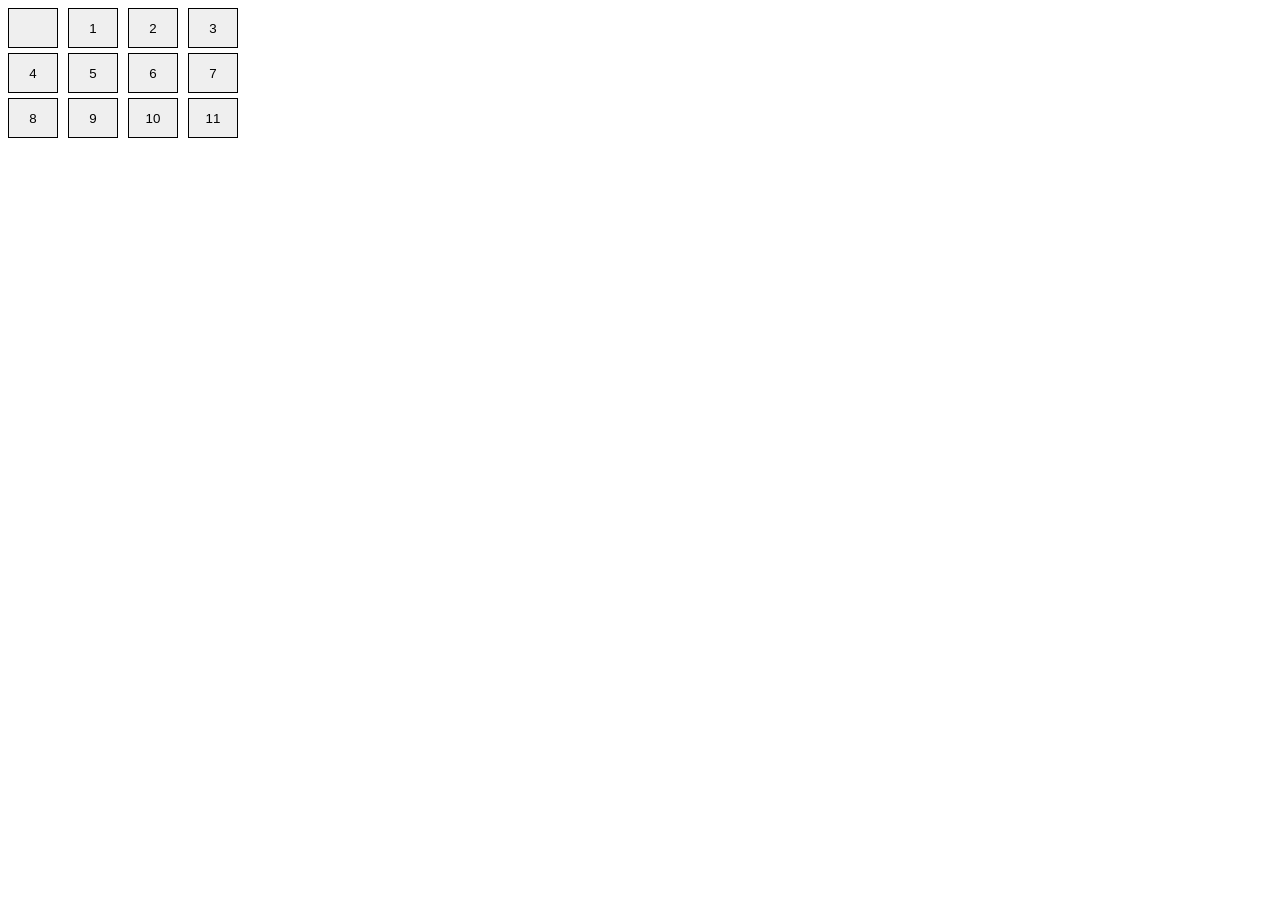
==== Puzzle-Game/index.html @ b2d68455 "Organized portfolio projects" ====
<!DOCTYPE html>
<html lang="en">
<head>
    <meta charset="UTF-8">
    <meta name="viewport" content="width=device-width, initial-scale=1.0">
    <title>Document</title>
</head>
<body>
    

    <button style="position: absolute; width: 50px; height: 40px; border: 1px solid black;" id="main" onclick="main()" ></button>
    <button style="position: absolute; width: 50px; height: 40px; border: 1px solid black; margin-left: 60px;" onclick="btn1()" id="btn1">1</button>
    <button style="position: absolute; width: 50px; height: 40px; border: 1px solid black; margin-left: 120px;" onclick="btn2()"  id="btn2" >2</button>
    <button style="position: absolute; width: 50px; height: 40px; border: 1px solid black; margin-left: 180px;" onclick="btn3()"  id="btn3" >3</button>
    <button style="position: absolute; width: 50px; height: 40px; border: 1px solid black; margin-top: 45px;" onclick="btn4()"  id="btn4" >4</button>
    <button style="position: absolute; width: 50px; height: 40px; border: 1px solid black; margin-top: 45px; margin-left: 60px;" onclick="btn5()"  id="btn5" >5</button>
    <button style="position: absolute; width: 50px; height: 40px; border: 1px solid black; margin-top: 45px; margin-left: 120px;" onclick="btn6()"  id="btn6" >6</button>
    <button style="position: absolute; width: 50px; height: 40px; border: 1px solid black; margin-top: 45px; margin-left: 180px;" onclick="btn7()"  id="btn7" >7</button>
    <button style="position: absolute; width: 50px; height: 40px; border: 1px solid black; margin-top: 90px;" onclick="btn8()"  id="btn8" >8</button>
    <button style="position: absolute; width: 50px; height: 40px; border: 1px solid black; margin-top: 90px; margin-left: 60px;" onclick="btn9()"  id="btn9" >9</button>
    <button style="position: absolute; width: 50px; height: 40px; border: 1px solid black; margin-top: 90px; margin-left: 120px;" onclick="btn10()"  id="btn10" >10</button>
    <button style="position: absolute; width: 50px; height: 40px; border: 1px solid black; margin-top: 90px; margin-left: 180px;" onclick="btn11()"  id="btn11" >11</button>




    <script>
    function btn1(){
        var main=document.getElementById("main").innerHTML;
        var btn1=document.getElementById("btn1").innerHTML;
        var btn2=document.getElementById("btn2").innerHTML;
        var btn5=document.getElementById("btn5").innerHTML;



        if(main==""){
            document.getElementById("main").innerHTML=btn1;
            document.getElementById("btn1").value="";

            document.getElementById("btn1").innerHTML=main;
            document.getElementById("main").value="";

        }
        else if(btn2==""){
            document.getElementById("btn2").innerHTML=btn1;
            document.getElementById("btn1").value="";

            document.getElementById("btn1").innerHTML=btn2;
            document.getElementById("btn2").value="";

        }
        else if(btn5==""){
            document.getElementById("btn5").innerHTML=btn1;
            document.getElementById("btn1").value="";

            document.getElementById("btn1").innerHTML=btn5;
            document.getElementById("btn5").value="";

        }
        

    }


   function main(){
        var main=document.getElementById("main").innerHTML;
        var btn1=document.getElementById("btn1").innerHTML;
        var btn4=document.getElementById("btn4").innerHTML;


        if(btn1==""){
            document.getElementById("btn1").innerHTML=main;
            document.getElementById("main").value="";

            document.getElementById("main").innerHTML=btn1;
            document.getElementById("btn1").value="";

        }
        else if(btn4==""){
            document.getElementById("btn4").innerHTML=main;
            document.getElementById("main").value="";

            document.getElementById("main").innerHTML=btn4;
            document.getElementById("btn4").value="";

        }

    }


    function btn2(){
        var btn2=document.getElementById("btn2").innerHTML;
        var btn1=document.getElementById("btn1").innerHTML;
        var btn3=document.getElementById("btn3").innerHTML;
        var btn6=document.getElementById("btn6").innerHTML;


        if(btn1==""){
            document.getElementById("btn1").innerHTML=btn2;
            document.getElementById("btn2").value="";

            document.getElementById("btn2").innerHTML=btn1;
            document.getElementById("btn1").value="";

        }
        else if(btn3==""){
            document.getElementById("btn3").innerHTML=btn2;
            document.getElementById("btn2").value="";

            document.getElementById("btn2").innerHTML=btn3;
            document.getElementById("btn3").value="";

        }
        else if(btn6==""){
            document.getElementById("btn6").innerHTML=btn2;
            document.getElementById("btn2").value="";

            document.getElementById("btn2").innerHTML=btn6;
            document.getElementById("btn6").value="";

        }

     }
  

     function btn3(){
        var btn3=document.getElementById("btn3").innerHTML;
        var btn2=document.getElementById("btn2").innerHTML;
        var btn7=document.getElementById("btn7").innerHTML;


        if(btn2==""){
            document.getElementById("btn2").innerHTML=btn3;
            document.getElementById("btn3").value="";

            document.getElementById("btn3").innerHTML=btn2;
            document.getElementById("btn2").value="";

        }
        else if(btn7==""){
            document.getElementById("btn7").innerHTML=btn3;
            document.getElementById("btn3").value="";

            document.getElementById("btn3").innerHTML=btn7;
            document.getElementById("btn7").value="";

        }

     }


     function btn4(){
        var btn4=document.getElementById("btn4").innerHTML;
        var main=document.getElementById("main").innerHTML;
        var btn5=document.getElementById("btn5").innerHTML;
        var btn8=document.getElementById("btn8").innerHTML;


        if(main==""){
            document.getElementById("main").innerHTML=btn4;
            document.getElementById("btn4").value="";

            document.getElementById("btn4").innerHTML=main;
            document.getElementById("main").value="";

        }
        else if(btn5==""){
            document.getElementById("btn5").innerHTML=btn4;
            document.getElementById("btn4").value="";

            document.getElementById("btn4").innerHTML=btn5;
            document.getElementById("btn5").value="";

        }
        else if(btn8==""){
            document.getElementById("btn8").innerHTML=btn4;
            document.getElementById("btn4").value="";

            document.getElementById("btn4").innerHTML=btn8;
            document.getElementById("btn8").value="";

        }

    }


    function btn5(){
        var btn5=document.getElementById("btn5").innerHTML;
        var btn4=document.getElementById("btn4").innerHTML;
        var btn6=document.getElementById("btn6").innerHTML;
        var btn9=document.getElementById("btn9").innerHTML;
        var btn1=document.getElementById("btn1").innerHTML;
        

        if(btn4==""){
            document.getElementById("btn4").innerHTML=btn5;
            document.getElementById("btn5").value="";

            document.getElementById("btn5").innerHTML=btn4;
            document.getElementById("btn4").value="";

        }
        else if(btn6==""){
            document.getElementById("btn6").innerHTML=btn5;
            document.getElementById("btn5").value="";

            document.getElementById("btn5").innerHTML=btn6;
            document.getElementById("btn6").value="";

        }
        else if(btn9==""){
            document.getElementById("btn9").innerHTML=btn5;
            document.getElementById("btn5").value="";

            document.getElementById("btn5").innerHTML=btn9;
            document.getElementById("btn9").value="";

        }
        else if(btn1==""){
            document.getElementById("btn1").innerHTML=btn5;
            document.getElementById("btn5").value="";

            document.getElementById("btn5").innerHTML=btn1;
            document.getElementById("btn1").value="";

        }


    }
    
    
    function btn6(){
        var btn6=document.getElementById("btn6").innerHTML;
        var btn5=document.getElementById("btn5").innerHTML;
        var btn7=document.getElementById("btn7").innerHTML;
        var btn10=document.getElementById("btn10").innerHTML;
        var btn2=document.getElementById("btn2").innerHTML;
        

        if(btn5==""){
            document.getElementById("btn5").innerHTML=btn6;
            document.getElementById("btn6").value="";

            document.getElementById("btn6").innerHTML=btn5;
            document.getElementById("btn5").value="";

        }
        else if(btn7==""){
            document.getElementById("btn7").innerHTML=btn6;
            document.getElementById("btn6").value="";

            document.getElementById("btn6").innerHTML=btn7;
            document.getElementById("btn7").value="";

        }
        else if(btn10==""){
            document.getElementById("btn10").innerHTML=btn6;
            document.getElementById("btn6").value="";

            document.getElementById("btn6").innerHTML=btn10;
            document.getElementById("btn10").value="";

        }
        else if(btn2==""){
            document.getElementById("btn2").innerHTML=btn6;
            document.getElementById("btn6").value="";

            document.getElementById("btn6").innerHTML=btn2;
            document.getElementById("btn2").value="";

        }

    }



    function btn7(){
        var btn7=document.getElementById("btn7").innerHTML;
        var btn6=document.getElementById("btn6").innerHTML;
        var btn11=document.getElementById("btn11").innerHTML;
        var btn3=document.getElementById("btn3").innerHTML;
        

        if(btn6==""){
            document.getElementById("btn6").innerHTML=btn7;
            document.getElementById("btn7").value="";

            document.getElementById("btn7").innerHTML=btn6;
            document.getElementById("btn6").value="";

        }
        else if(btn11==""){
            document.getElementById("btn11").innerHTML=btn7;
            document.getElementById("btn7").value="";

            document.getElementById("btn7").innerHTML=btn11;
            document.getElementById("btn11").value="";

        }
        else if(btn3==""){
            document.getElementById("btn3").innerHTML=btn7;
            document.getElementById("btn7").value="";

            document.getElementById("btn7").innerHTML=btn3;
            document.getElementById("btn3").value="";

        }

    }


    function btn8(){
        var btn8=document.getElementById("btn8").innerHTML;
        var btn4=document.getElementById("btn4").innerHTML;
        var btn9=document.getElementById("btn9").innerHTML;

        if(btn4==""){
            document.getElementById("btn4").innerHTML=btn8;
            document.getElementById("btn8").value="";

            document.getElementById("btn8").innerHTML=btn4;
            document.getElementById("btn4").value="";

        }
        else if(btn9==""){
            document.getElementById("btn9").innerHTML=btn8;
            document.getElementById("btn8").value="";

            document.getElementById("btn8").innerHTML=btn9;
            document.getElementById("btn9").value="";

        }

    }


    function btn9(){
        var btn9=document.getElementById("btn9").innerHTML;
        var btn8=document.getElementById("btn8").innerHTML;
        var btn10=document.getElementById("btn10").innerHTML;
        var btn5=document.getElementById("btn5").innerHTML;

        if(btn8==""){
            document.getElementById("btn8").innerHTML=btn9;
            document.getElementById("btn9").value="";

            document.getElementById("btn9").innerHTML=btn8;
            document.getElementById("btn8").value="";

        }
        else if(btn10==""){
            document.getElementById("btn10").innerHTML=btn9;
            document.getElementById("btn9").value="";

            document.getElementById("btn9").innerHTML=btn10;
            document.getElementById("btn10").value="";

        }
        else if(btn5==""){
            document.getElementById("btn5").innerHTML=btn9;
            document.getElementById("btn9").value="";

            document.getElementById("btn9").innerHTML=btn5;
            document.getElementById("btn5").value="";

        }

    }


    function btn10(){
        var btn10=document.getElementById("btn10").innerHTML;
        var btn9=document.getElementById("btn9").innerHTML;
        var btn11=document.getElementById("btn11").innerHTML;
        var btn6=document.getElementById("btn6").innerHTML;

        if(btn9==""){
            document.getElementById("btn9").innerHTML=btn10;
            document.getElementById("btn10").value="";

            document.getElementById("btn10").innerHTML=btn9;
            document.getElementById("btn9").value="";

        }
        else if(btn11==""){
            document.getElementById("btn11").innerHTML=btn10;
            document.getElementById("btn10").value="";

            document.getElementById("btn10").innerHTML=btn11;
            document.getElementById("btn11").value="";

        }
        else if(btn6==""){
            document.getElementById("btn6").innerHTML=btn10;
            document.getElementById("btn10").value="";

            document.getElementById("btn10").innerHTML=btn6;
            document.getElementById("btn6").value="";

        }


    }


    function btn11(){
        var btn11=document.getElementById("btn11").innerHTML;
        var btn10=document.getElementById("btn10").innerHTML;
        var btn7=document.getElementById("btn7").innerHTML;
        
        if(btn10==""){
            document.getElementById("btn10").innerHTML=btn11;
            document.getElementById("btn11").value="";

            document.getElementById("btn11").innerHTML=btn10;
            document.getElementById("btn10").value="";

        }
        else if(btn7==""){
            document.getElementById("btn7").innerHTML=btn11;
            document.getElementById("btn11").value="";

            document.getElementById("btn11").innerHTML=btn7;
            document.getElementById("btn7").value="";

        }

    }
 
    </script>
</body>
</html>
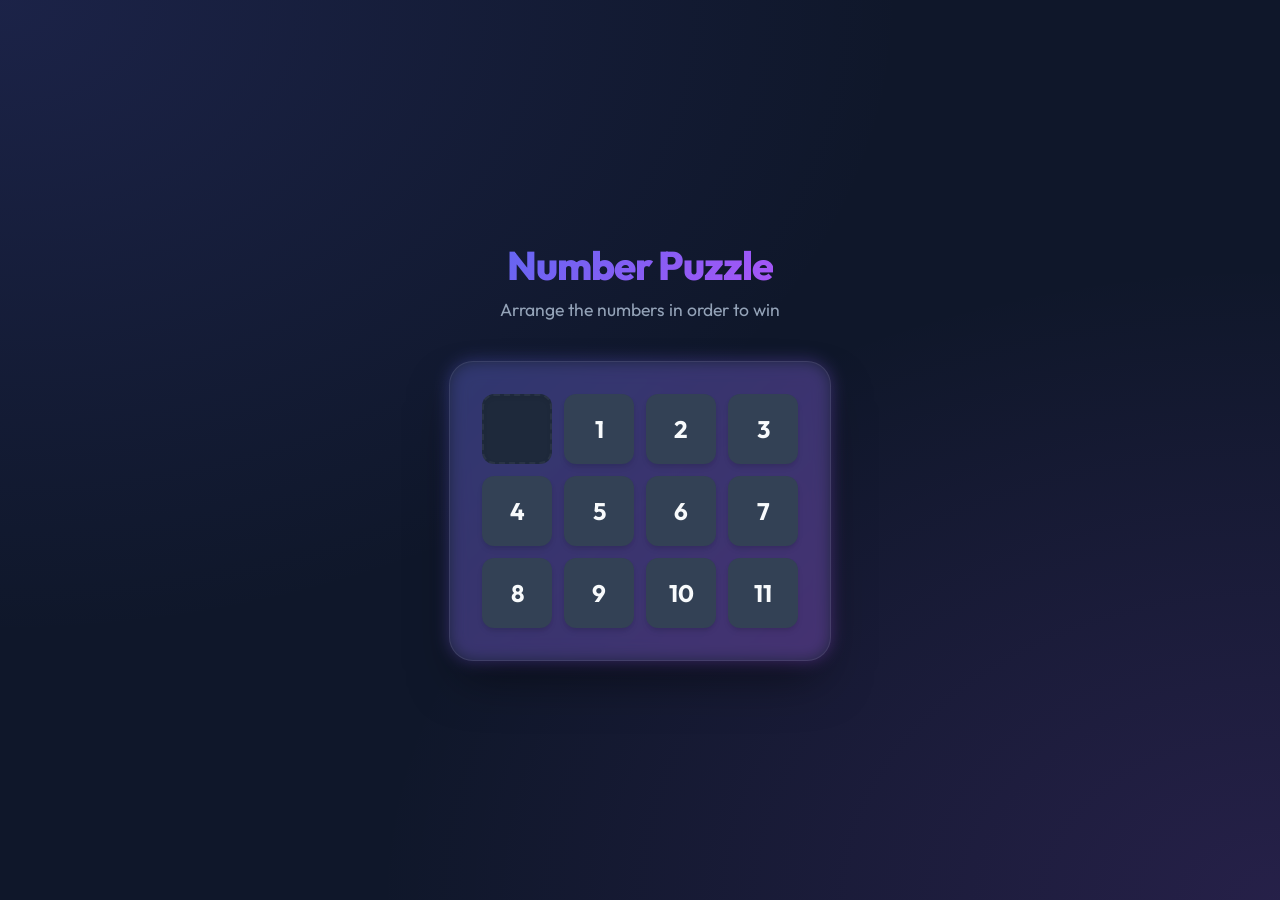
==== commit 0b78e364: "Add files via upload" ====
--- a/Puzzle-Game/index.html
+++ b/Puzzle-Game/index.html
@@ -3,430 +3,214 @@
 <head>
     <meta charset="UTF-8">
     <meta name="viewport" content="width=device-width, initial-scale=1.0">
-    <title>Document</title>
+    <title>Premium Puzzle Game</title>
+    <link rel="stylesheet" href="style.css">
+    <link href="https://fonts.googleapis.com/css2?family=Outfit:wght@400;700;800&display=swap" rel="stylesheet">
 </head>
 <body>
     
-
-    <button style="position: absolute; width: 50px; height: 40px; border: 1px solid black;" id="main" onclick="main()" ></button>
-    <button style="position: absolute; width: 50px; height: 40px; border: 1px solid black; margin-left: 60px;" onclick="btn1()" id="btn1">1</button>
-    <button style="position: absolute; width: 50px; height: 40px; border: 1px solid black; margin-left: 120px;" onclick="btn2()"  id="btn2" >2</button>
-    <button style="position: absolute; width: 50px; height: 40px; border: 1px solid black; margin-left: 180px;" onclick="btn3()"  id="btn3" >3</button>
-    <button style="position: absolute; width: 50px; height: 40px; border: 1px solid black; margin-top: 45px;" onclick="btn4()"  id="btn4" >4</button>
-    <button style="position: absolute; width: 50px; height: 40px; border: 1px solid black; margin-top: 45px; margin-left: 60px;" onclick="btn5()"  id="btn5" >5</button>
-    <button style="position: absolute; width: 50px; height: 40px; border: 1px solid black; margin-top: 45px; margin-left: 120px;" onclick="btn6()"  id="btn6" >6</button>
-    <button style="position: absolute; width: 50px; height: 40px; border: 1px solid black; margin-top: 45px; margin-left: 180px;" onclick="btn7()"  id="btn7" >7</button>
-    <button style="position: absolute; width: 50px; height: 40px; border: 1px solid black; margin-top: 90px;" onclick="btn8()"  id="btn8" >8</button>
-    <button style="position: absolute; width: 50px; height: 40px; border: 1px solid black; margin-top: 90px; margin-left: 60px;" onclick="btn9()"  id="btn9" >9</button>
-    <button style="position: absolute; width: 50px; height: 40px; border: 1px solid black; margin-top: 90px; margin-left: 120px;" onclick="btn10()"  id="btn10" >10</button>
-    <button style="position: absolute; width: 50px; height: 40px; border: 1px solid black; margin-top: 90px; margin-left: 180px;" onclick="btn11()"  id="btn11" >11</button>
-
-
-
+    <h1>Number Puzzle</h1>
+    <p class="subtitle">Arrange the numbers in order to win</p>
+
+    <div class="game-container">
+        <div class="puzzle-grid">
+            <button id="main" onclick="main()"></button>
+            <button id="btn1" onclick="btn1()">1</button>
+            <button id="btn2" onclick="btn2()">2</button>
+            <button id="btn3" onclick="btn3()">3</button>
+            <button id="btn4" onclick="btn4()">4</button>
+            <button id="btn5" onclick="btn5()">5</button>
+            <button id="btn6" onclick="btn6()">6</button>
+            <button id="btn7" onclick="btn7()">7</button>
+            <button id="btn8" onclick="btn8()">8</button>
+            <button id="btn9" onclick="btn9()">9</button>
+            <button id="btn10" onclick="btn10()">10</button>
+            <button id="btn11" onclick="btn11()">11</button>
+        </div>
+    </div>
 
     <script>
-    function btn1(){
-        var main=document.getElementById("main").innerHTML;
-        var btn1=document.getElementById("btn1").innerHTML;
-        var btn2=document.getElementById("btn2").innerHTML;
-        var btn5=document.getElementById("btn5").innerHTML;
-
-
-
-        if(main==""){
-            document.getElementById("main").innerHTML=btn1;
-            document.getElementById("btn1").value="";
-
-            document.getElementById("btn1").innerHTML=main;
-            document.getElementById("main").value="";
-
-        }
-        else if(btn2==""){
-            document.getElementById("btn2").innerHTML=btn1;
-            document.getElementById("btn1").value="";
-
-            document.getElementById("btn1").innerHTML=btn2;
-            document.getElementById("btn2").value="";
-
-        }
-        else if(btn5==""){
-            document.getElementById("btn5").innerHTML=btn1;
-            document.getElementById("btn1").value="";
-
-            document.getElementById("btn1").innerHTML=btn5;
-            document.getElementById("btn5").value="";
-
-        }
-        
-
-    }
-
-
-   function main(){
-        var main=document.getElementById("main").innerHTML;
-        var btn1=document.getElementById("btn1").innerHTML;
-        var btn4=document.getElementById("btn4").innerHTML;
-
-
-        if(btn1==""){
-            document.getElementById("btn1").innerHTML=main;
-            document.getElementById("main").value="";
-
-            document.getElementById("main").innerHTML=btn1;
-            document.getElementById("btn1").value="";
-
-        }
-        else if(btn4==""){
-            document.getElementById("btn4").innerHTML=main;
-            document.getElementById("main").value="";
-
-            document.getElementById("main").innerHTML=btn4;
-            document.getElementById("btn4").value="";
-
-        }
-
-    }
-
-
-    function btn2(){
-        var btn2=document.getElementById("btn2").innerHTML;
-        var btn1=document.getElementById("btn1").innerHTML;
-        var btn3=document.getElementById("btn3").innerHTML;
-        var btn6=document.getElementById("btn6").innerHTML;
-
-
-        if(btn1==""){
-            document.getElementById("btn1").innerHTML=btn2;
-            document.getElementById("btn2").value="";
-
-            document.getElementById("btn2").innerHTML=btn1;
-            document.getElementById("btn1").value="";
-
-        }
-        else if(btn3==""){
-            document.getElementById("btn3").innerHTML=btn2;
-            document.getElementById("btn2").value="";
-
-            document.getElementById("btn2").innerHTML=btn3;
-            document.getElementById("btn3").value="";
-
-        }
-        else if(btn6==""){
-            document.getElementById("btn6").innerHTML=btn2;
-            document.getElementById("btn2").value="";
-
-            document.getElementById("btn2").innerHTML=btn6;
-            document.getElementById("btn6").value="";
-
-        }
-
-     }
-  
-
-     function btn3(){
-        var btn3=document.getElementById("btn3").innerHTML;
-        var btn2=document.getElementById("btn2").innerHTML;
-        var btn7=document.getElementById("btn7").innerHTML;
-
-
-        if(btn2==""){
-            document.getElementById("btn2").innerHTML=btn3;
-            document.getElementById("btn3").value="";
-
-            document.getElementById("btn3").innerHTML=btn2;
-            document.getElementById("btn2").value="";
-
-        }
-        else if(btn7==""){
-            document.getElementById("btn7").innerHTML=btn3;
-            document.getElementById("btn3").value="";
-
-            document.getElementById("btn3").innerHTML=btn7;
-            document.getElementById("btn7").value="";
-
-        }
-
-     }
-
-
-     function btn4(){
-        var btn4=document.getElementById("btn4").innerHTML;
-        var main=document.getElementById("main").innerHTML;
-        var btn5=document.getElementById("btn5").innerHTML;
-        var btn8=document.getElementById("btn8").innerHTML;
-
-
-        if(main==""){
-            document.getElementById("main").innerHTML=btn4;
-            document.getElementById("btn4").value="";
-
-            document.getElementById("btn4").innerHTML=main;
-            document.getElementById("main").value="";
-
-        }
-        else if(btn5==""){
-            document.getElementById("btn5").innerHTML=btn4;
-            document.getElementById("btn4").value="";
-
-            document.getElementById("btn4").innerHTML=btn5;
-            document.getElementById("btn5").value="";
-
-        }
-        else if(btn8==""){
-            document.getElementById("btn8").innerHTML=btn4;
-            document.getElementById("btn4").value="";
-
-            document.getElementById("btn4").innerHTML=btn8;
-            document.getElementById("btn8").value="";
-
-        }
-
-    }
-
-
-    function btn5(){
-        var btn5=document.getElementById("btn5").innerHTML;
-        var btn4=document.getElementById("btn4").innerHTML;
-        var btn6=document.getElementById("btn6").innerHTML;
-        var btn9=document.getElementById("btn9").innerHTML;
-        var btn1=document.getElementById("btn1").innerHTML;
-        
-
-        if(btn4==""){
-            document.getElementById("btn4").innerHTML=btn5;
-            document.getElementById("btn5").value="";
-
-            document.getElementById("btn5").innerHTML=btn4;
-            document.getElementById("btn4").value="";
-
-        }
-        else if(btn6==""){
-            document.getElementById("btn6").innerHTML=btn5;
-            document.getElementById("btn5").value="";
-
-            document.getElementById("btn5").innerHTML=btn6;
-            document.getElementById("btn6").value="";
-
-        }
-        else if(btn9==""){
-            document.getElementById("btn9").innerHTML=btn5;
-            document.getElementById("btn5").value="";
-
-            document.getElementById("btn5").innerHTML=btn9;
-            document.getElementById("btn9").value="";
-
-        }
-        else if(btn1==""){
-            document.getElementById("btn1").innerHTML=btn5;
-            document.getElementById("btn5").value="";
-
-            document.getElementById("btn5").innerHTML=btn1;
-            document.getElementById("btn1").value="";
-
-        }
-
-
-    }
-    
-    
-    function btn6(){
-        var btn6=document.getElementById("btn6").innerHTML;
-        var btn5=document.getElementById("btn5").innerHTML;
-        var btn7=document.getElementById("btn7").innerHTML;
-        var btn10=document.getElementById("btn10").innerHTML;
-        var btn2=document.getElementById("btn2").innerHTML;
-        
-
-        if(btn5==""){
-            document.getElementById("btn5").innerHTML=btn6;
-            document.getElementById("btn6").value="";
-
-            document.getElementById("btn6").innerHTML=btn5;
-            document.getElementById("btn5").value="";
-
-        }
-        else if(btn7==""){
-            document.getElementById("btn7").innerHTML=btn6;
-            document.getElementById("btn6").value="";
-
-            document.getElementById("btn6").innerHTML=btn7;
-            document.getElementById("btn7").value="";
-
-        }
-        else if(btn10==""){
-            document.getElementById("btn10").innerHTML=btn6;
-            document.getElementById("btn6").value="";
-
-            document.getElementById("btn6").innerHTML=btn10;
-            document.getElementById("btn10").value="";
-
-        }
-        else if(btn2==""){
-            document.getElementById("btn2").innerHTML=btn6;
-            document.getElementById("btn6").value="";
-
-            document.getElementById("btn6").innerHTML=btn2;
-            document.getElementById("btn2").value="";
-
-        }
-
-    }
-
-
-
-    function btn7(){
-        var btn7=document.getElementById("btn7").innerHTML;
-        var btn6=document.getElementById("btn6").innerHTML;
-        var btn11=document.getElementById("btn11").innerHTML;
-        var btn3=document.getElementById("btn3").innerHTML;
-        
-
-        if(btn6==""){
-            document.getElementById("btn6").innerHTML=btn7;
-            document.getElementById("btn7").value="";
-
-            document.getElementById("btn7").innerHTML=btn6;
-            document.getElementById("btn6").value="";
-
-        }
-        else if(btn11==""){
-            document.getElementById("btn11").innerHTML=btn7;
-            document.getElementById("btn7").value="";
-
-            document.getElementById("btn7").innerHTML=btn11;
-            document.getElementById("btn11").value="";
-
-        }
-        else if(btn3==""){
-            document.getElementById("btn3").innerHTML=btn7;
-            document.getElementById("btn7").value="";
-
-            document.getElementById("btn7").innerHTML=btn3;
-            document.getElementById("btn3").value="";
-
-        }
-
-    }
-
-
-    function btn8(){
-        var btn8=document.getElementById("btn8").innerHTML;
-        var btn4=document.getElementById("btn4").innerHTML;
-        var btn9=document.getElementById("btn9").innerHTML;
-
-        if(btn4==""){
-            document.getElementById("btn4").innerHTML=btn8;
-            document.getElementById("btn8").value="";
-
-            document.getElementById("btn8").innerHTML=btn4;
-            document.getElementById("btn4").value="";
-
-        }
-        else if(btn9==""){
-            document.getElementById("btn9").innerHTML=btn8;
-            document.getElementById("btn8").value="";
-
-            document.getElementById("btn8").innerHTML=btn9;
-            document.getElementById("btn9").value="";
-
-        }
-
-    }
-
-
-    function btn9(){
-        var btn9=document.getElementById("btn9").innerHTML;
-        var btn8=document.getElementById("btn8").innerHTML;
-        var btn10=document.getElementById("btn10").innerHTML;
-        var btn5=document.getElementById("btn5").innerHTML;
-
-        if(btn8==""){
-            document.getElementById("btn8").innerHTML=btn9;
-            document.getElementById("btn9").value="";
-
-            document.getElementById("btn9").innerHTML=btn8;
-            document.getElementById("btn8").value="";
-
-        }
-        else if(btn10==""){
-            document.getElementById("btn10").innerHTML=btn9;
-            document.getElementById("btn9").value="";
-
-            document.getElementById("btn9").innerHTML=btn10;
-            document.getElementById("btn10").value="";
-
-        }
-        else if(btn5==""){
-            document.getElementById("btn5").innerHTML=btn9;
-            document.getElementById("btn9").value="";
-
-            document.getElementById("btn9").innerHTML=btn5;
-            document.getElementById("btn5").value="";
-
-        }
-
-    }
-
-
-    function btn10(){
-        var btn10=document.getElementById("btn10").innerHTML;
-        var btn9=document.getElementById("btn9").innerHTML;
-        var btn11=document.getElementById("btn11").innerHTML;
-        var btn6=document.getElementById("btn6").innerHTML;
-
-        if(btn9==""){
-            document.getElementById("btn9").innerHTML=btn10;
-            document.getElementById("btn10").value="";
-
-            document.getElementById("btn10").innerHTML=btn9;
-            document.getElementById("btn9").value="";
-
-        }
-        else if(btn11==""){
-            document.getElementById("btn11").innerHTML=btn10;
-            document.getElementById("btn10").value="";
-
-            document.getElementById("btn10").innerHTML=btn11;
-            document.getElementById("btn11").value="";
-
-        }
-        else if(btn6==""){
-            document.getElementById("btn6").innerHTML=btn10;
-            document.getElementById("btn10").value="";
-
-            document.getElementById("btn10").innerHTML=btn6;
-            document.getElementById("btn6").value="";
-
-        }
-
-
-    }
-
-
-    function btn11(){
-        var btn11=document.getElementById("btn11").innerHTML;
-        var btn10=document.getElementById("btn10").innerHTML;
-        var btn7=document.getElementById("btn7").innerHTML;
-        
-        if(btn10==""){
-            document.getElementById("btn10").innerHTML=btn11;
-            document.getElementById("btn11").value="";
-
-            document.getElementById("btn11").innerHTML=btn10;
-            document.getElementById("btn10").value="";
-
-        }
-        else if(btn7==""){
-            document.getElementById("btn7").innerHTML=btn11;
-            document.getElementById("btn11").value="";
-
-            document.getElementById("btn11").innerHTML=btn7;
-            document.getElementById("btn7").value="";
-
-        }
-
-    }
- 
+        function swap(id1, id2) {
+            const b1 = document.getElementById(id1);
+            const b2 = document.getElementById(id2);
+            const temp = b1.innerHTML;
+            b1.innerHTML = b2.innerHTML;
+            b2.innerHTML = temp;
+        }
+
+        function btn1(){
+            var main = document.getElementById("main").innerHTML;
+            var btn1 = document.getElementById("btn1").innerHTML;
+            var btn2 = document.getElementById("btn2").innerHTML;
+            var btn5 = document.getElementById("btn5").innerHTML;
+
+            if(main === ""){
+                swap("main", "btn1");
+            } else if(btn2 === ""){
+                swap("btn1", "btn2");
+            } else if(btn5 === ""){
+                swap("btn1", "btn5");
+            }
+        }
+
+        function main(){
+            var main = document.getElementById("main").innerHTML;
+            var btn1 = document.getElementById("btn1").innerHTML;
+            var btn4 = document.getElementById("btn4").innerHTML;
+
+            if(btn1 === ""){
+                swap("main", "btn1");
+            } else if(btn4 === ""){
+                swap("main", "btn4");
+            }
+        }
+
+        function btn2(){
+            var btn1 = document.getElementById("btn1").innerHTML;
+            var btn2 = document.getElementById("btn2").innerHTML;
+            var btn3 = document.getElementById("btn3").innerHTML;
+            var btn6 = document.getElementById("btn6").innerHTML;
+
+            if(btn1 === ""){
+                swap("btn2", "btn1");
+            } else if(btn3 === ""){
+                swap("btn2", "btn3");
+            } else if(btn6 === ""){
+                swap("btn2", "btn6");
+            }
+        }
+
+        function btn3(){
+            var btn2 = document.getElementById("btn2").innerHTML;
+            var btn3 = document.getElementById("btn3").innerHTML;
+            var btn7 = document.getElementById("btn7").innerHTML;
+
+            if(btn2 === ""){
+                swap("btn3", "btn2");
+            } else if(btn7 === ""){
+                swap("btn3", "btn7");
+            }
+        }
+
+        function btn4(){
+            var main = document.getElementById("main").innerHTML;
+            var btn4 = document.getElementById("btn4").innerHTML;
+            var btn5 = document.getElementById("btn5").innerHTML;
+            var btn8 = document.getElementById("btn8").innerHTML;
+
+            if(main === ""){
+                swap("btn4", "main");
+            } else if(btn5 === ""){
+                swap("btn4", "btn5");
+            } else if(btn8 === ""){
+                swap("btn4", "btn8");
+            }
+        }
+
+        function btn5(){
+            var btn1 = document.getElementById("btn1").innerHTML;
+            var btn4 = document.getElementById("btn4").innerHTML;
+            var btn5 = document.getElementById("btn5").innerHTML;
+            var btn6 = document.getElementById("btn6").innerHTML;
+            var btn9 = document.getElementById("btn9").innerHTML;
+
+            if(btn4 === ""){
+                swap("btn5", "btn4");
+            } else if(btn6 === ""){
+                swap("btn5", "btn6");
+            } else if(btn9 === ""){
+                swap("btn5", "btn9");
+            } else if(btn1 === ""){
+                swap("btn5", "btn1");
+            }
+        }
+
+        function btn6(){
+            var btn2 = document.getElementById("btn2").innerHTML;
+            var btn5 = document.getElementById("btn5").innerHTML;
+            var btn6 = document.getElementById("btn6").innerHTML;
+            var btn7 = document.getElementById("btn7").innerHTML;
+            var btn10 = document.getElementById("btn10").innerHTML;
+
+            if(btn5 === ""){
+                swap("btn6", "btn5");
+            } else if(btn7 === ""){
+                swap("btn6", "btn7");
+            } else if(btn10 === ""){
+                swap("btn6", "btn10");
+            } else if(btn2 === ""){
+                swap("btn6", "btn2");
+            }
+        }
+
+        function btn7(){
+            var btn3 = document.getElementById("btn3").innerHTML;
+            var btn6 = document.getElementById("btn6").innerHTML;
+            var btn7 = document.getElementById("btn7").innerHTML;
+            var btn11 = document.getElementById("btn11").innerHTML;
+
+            if(btn6 === ""){
+                swap("btn7", "btn6");
+            } else if(btn11 === ""){
+                swap("btn7", "btn11");
+            } else if(btn3 === ""){
+                swap("btn7", "btn3");
+            }
+        }
+
+        function btn8(){
+            var btn4 = document.getElementById("btn4").innerHTML;
+            var btn8 = document.getElementById("btn8").innerHTML;
+            var btn9 = document.getElementById("btn9").innerHTML;
+
+            if(btn4 === ""){
+                swap("btn8", "btn4");
+            } else if(btn9 === ""){
+                swap("btn8", "btn9");
+            }
+        }
+
+        function btn9(){
+            var btn5 = document.getElementById("btn5").innerHTML;
+            var btn8 = document.getElementById("btn8").innerHTML;
+            var btn9 = document.getElementById("btn9").innerHTML;
+            var btn10 = document.getElementById("btn10").innerHTML;
+
+            if(btn8 === ""){
+                swap("btn9", "btn8");
+            } else if(btn10 === ""){
+                swap("btn9", "btn10");
+            } else if(btn5 === ""){
+                swap("btn9", "btn5");
+            }
+        }
+
+        function btn10(){
+            var btn6 = document.getElementById("btn6").innerHTML;
+            var btn9 = document.getElementById("btn9").innerHTML;
+            var btn10 = document.getElementById("btn10").innerHTML;
+            var btn11 = document.getElementById("btn11").innerHTML;
+
+            if(btn9 === ""){
+                swap("btn10", "btn9");
+            } else if(btn11 === ""){
+                swap("btn10", "btn11");
+            } else if(btn6 === ""){
+                swap("btn10", "btn6");
+            }
+        }
+
+        function btn11(){
+            var btn7 = document.getElementById("btn7").innerHTML;
+            var btn10 = document.getElementById("btn10").innerHTML;
+            var btn11 = document.getElementById("btn11").innerHTML;
+
+            if(btn10 === ""){
+                swap("btn11", "btn10");
+            } else if(btn7 === ""){
+                swap("btn11", "btn7");
+            }
+        }
     </script>
 </body>
 </html>
--- a/Puzzle-Game/style.css
+++ b/Puzzle-Game/style.css
@@ -0,0 +1,132 @@
+:root {
+    --bg-color: #0f172a;
+    --card-bg: rgba(30, 41, 59, 0.7);
+    --primary-gradient: linear-gradient(135deg, #6366f1 0%, #a855f7 100%);
+    --accent-color: #f43f5e;
+    --text-primary: #f8fafc;
+    --text-secondary: #94a3b8;
+    --tile-bg: #334155;
+    --tile-hover: #475569;
+    --empty-tile: #1e293b;
+    --border-glow: rgba(99, 102, 241, 0.5);
+}
+
+* {
+    margin: 0;
+    padding: 0;
+    box-sizing: border-box;
+    font-family: 'Outfit', 'Inter', -apple-system, sans-serif;
+}
+
+body {
+    background-color: var(--bg-color);
+    background-image: 
+        radial-gradient(at 0% 0%, rgba(99, 102, 241, 0.15) 0px, transparent 50%),
+        radial-gradient(at 100% 100%, rgba(168, 85, 247, 0.15) 0px, transparent 50%);
+    min-height: 100vh;
+    display: flex;
+    flex-direction: column;
+    align-items: center;
+    justify-content: center;
+    color: var(--text-primary);
+    overflow: hidden;
+}
+
+h1 {
+    font-size: 2.5rem;
+    font-weight: 800;
+    margin-bottom: 0.5rem;
+    background: var(--primary-gradient);
+    -webkit-background-clip: text;
+    -webkit-text-fill-color: transparent;
+    letter-spacing: -0.025em;
+}
+
+p.subtitle {
+    color: var(--text-secondary);
+    margin-bottom: 2.5rem;
+    font-size: 1.1rem;
+}
+
+.game-container {
+    background: var(--card-bg);
+    backdrop-filter: blur(12px);
+    -webkit-backdrop-filter: blur(12px);
+    padding: 2rem;
+    border-radius: 24px;
+    border: 1px solid rgba(255, 255, 255, 0.1);
+    box-shadow: 0 25px 50px -12px rgba(0, 0, 0, 0.5);
+    position: relative;
+}
+
+.game-container::before {
+    content: '';
+    position: absolute;
+    inset: -2px;
+    background: var(--primary-gradient);
+    border-radius: 26px;
+    z-index: -1;
+    opacity: 0.3;
+    filter: blur(8px);
+}
+
+.puzzle-grid {
+    display: grid;
+    grid-template-columns: repeat(4, 70px);
+    grid-template-rows: repeat(3, 70px);
+    gap: 12px;
+}
+
+button {
+    width: 70px;
+    height: 70px;
+    border: none;
+    border-radius: 12px;
+    background: var(--tile-bg);
+    color: var(--text-primary);
+    font-size: 1.5rem;
+    font-weight: 700;
+    cursor: pointer;
+    transition: all 0.2s cubic-bezier(0.4, 0, 0.2, 1);
+    display: flex;
+    align-items: center;
+    justify-content: center;
+    box-shadow: 0 4px 6px -1px rgba(0, 0, 0, 0.1), 0 2px 4px -1px rgba(0, 0, 0, 0.06);
+}
+
+button:hover {
+    background: var(--tile-hover);
+    transform: translateY(-2px);
+    box-shadow: 0 10px 15px -3px rgba(0, 0, 0, 0.2);
+}
+
+button:active {
+    transform: translateY(0);
+}
+
+button#main {
+    background: var(--empty-tile);
+    box-shadow: inset 0 2px 4px 0 rgba(0, 0, 0, 0.06);
+    border: 2px dashed rgba(255, 255, 255, 0.05);
+}
+
+button#main:hover {
+    transform: none;
+    background: var(--empty-tile);
+}
+
+/* For when a button is "empty" based on logic */
+button:empty {
+    background: var(--empty-tile) !important;
+    cursor: default;
+}
+
+/* Animations */
+@keyframes slideIn {
+    from { opacity: 0; transform: translateY(20px); }
+    to { opacity: 1; transform: translateY(0); }
+}
+
+.game-container {
+    animation: slideIn 0.6s ease-out;
+}
